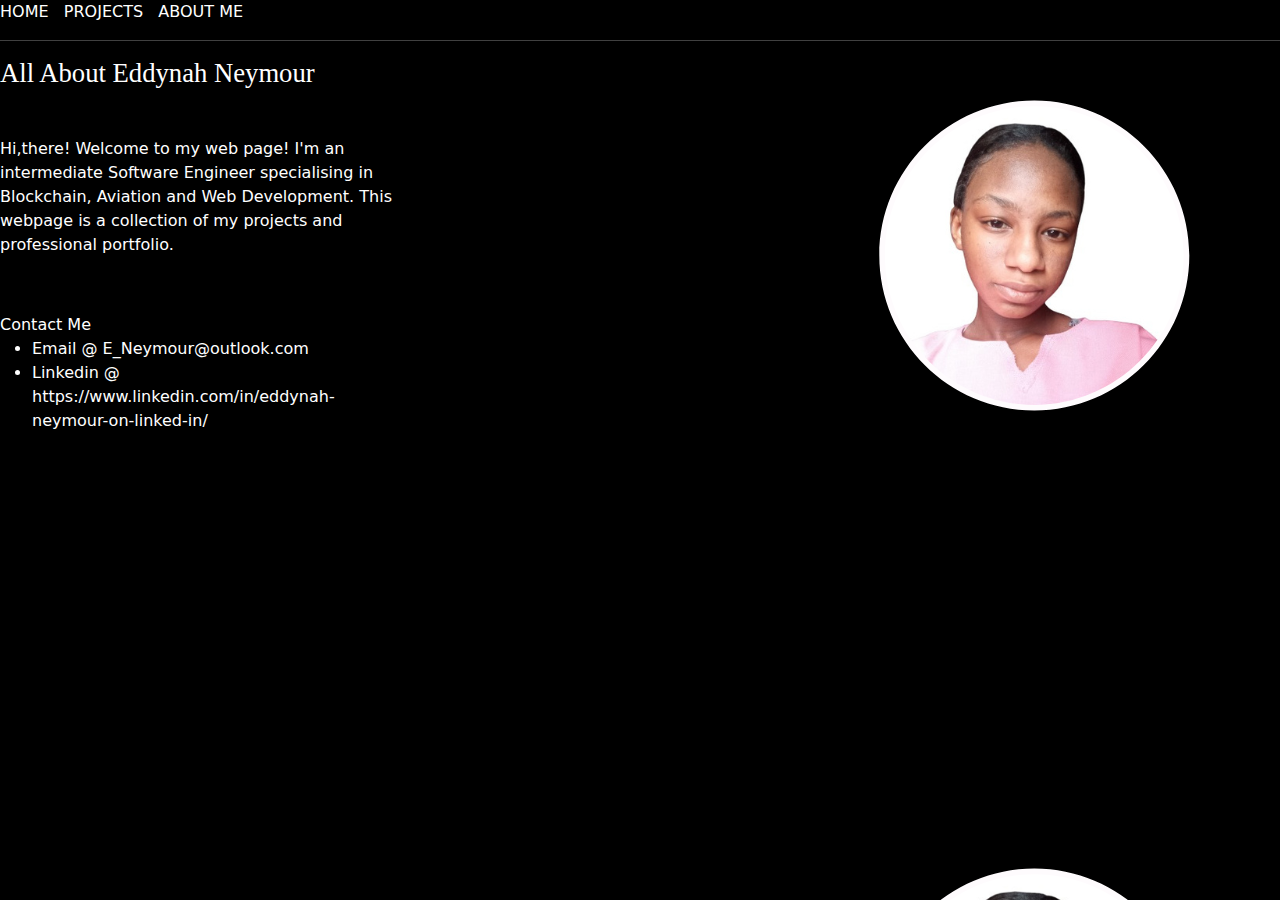
==== about.html @ e37b4400 "Add files via upload" ====
<html>
      <head>
	     <title>About Me</title>
	  </head>
	  
	  <link rel="stylesheet"
	      type="text/css"
		  href="bootstrap.css"
		  />
		  
	  <link rel="stylesheet"
	      type="text/css"
		  href="styles.css"
		  />
		  
	  <body class="about">
	      <a
		   href="index.html">
		   HOME
		  </a>
		  &nbsp;
		  <a
		   href="project.html">
		   PROJECTS
		  </a>
		  &nbsp;
		  <a
		   href="about.html">
		   ABOUT ME
		  </a>
		  
		  <hr></hr>
		  
		  <h2>All About Eddynah Neymour</h2>
		  &nbsp
		  <p>
		     <div class="row">
			 <div class="col-md-4">
		     Hi,there! Welcome to my web page! I'm an intermediate Software Engineer
			 specialising in Blockchain, Aviation and Web Development. This webpage
			 is a collection of my projects and professional portfolio. 
             </div>
            </div>	   
		  </p>
		  &nbsp;
		  <p>
		     <div class="row">
			 <div class="col-md-4">
			 Contact Me
		     <ul>
		         <li>Email @ E_Neymour@outlook.com</li>
		         <li>Linkedin @ https://www.linkedin.com/in/eddynah-neymour-on-linked-in/</li>
             <ul>
		  </p>
	   </body>
</html>
---- styles.css ----
�� b o d y . h o m e {  
           b a c k g r o u n d - i m a g e :   u r l ( " H o m e . p n g " ) ;  
 	   c o l o r :   w h i t e ;  
 }  
  
 b o d y . a b o u t {  
 	   b a c k g r o u n d - i m a g e :   u r l ( " P r o j e c t . p n g " ) ;  
 	   c o l o r :   w h i t e ;  
 }  
  
 b o d y . p r o j e c t {  
 	   b a c k g r o u n d - c o l o r :   b l a c k ;  
 	   c o l o r :   w h i t e ;  
 }  
  
 a {  
 	 c o l o r :   w h i t e ;  
 	 t e x t - d e c o r a t i o n :   n o n e ;  
 }  
  
 a : h o v e r {  
 	 c o l o r :   r e d ;  
 	 b a c k g r o u n d :   b l a c k ;  
 } }  
  
 h 1 {  
 	 f o n t - f a m i l y :   m o n o s p a c e ;  
 	 f o n t - s i z e :   5 0 p t ;  
 	 c o l o r :   n a v y ;  
 }  
  
 h 2 {  
 	 f o n t - f a m i l y :   s e r i f ;  
 	 f o n t - s i z e :   2 0 p t  
 }  
  
 . t h i n _ b o r d e r {  
 	   b o r d e r :   1 p x   s o l i d   b l a c k ;  
 }  
  
 . c r o p - i m g {  
     m a x - h e i g h t : 1 5 0 p x ;  
     m a x - w i d t h : 1 0 0 % ;  
     m a r g i n - b o t t o m :   1 0 p x ;  
 }  
  
 . l a r g e - i m g {  
     m a x - w i d t h : 1 0 0 % ;  
     m a r g i n - t o p :   1 0 p x ;  
 }  
  
 . c h a p t e r - t h u m b n a i l   {  
     m a r g i n - t o p :   1 0 p x ;    
     w h i t e - s p a c e   :   p r e ;      
     o v e r f l o w   :   h i d d e n ;      
     m a x - h e i g h t :   1 5 0 p x ;    
     h e i g h t   :   1 5 0 p x ;      
     b o r d e r - r a d i u s :   1 0 p x ;  
 }  
  
 # m a i n V i e w e r   {  
     m a r g i n - t o p :   1 0 p x ;  
     w h i t e - s p a c e   :   p r e ;        
 }
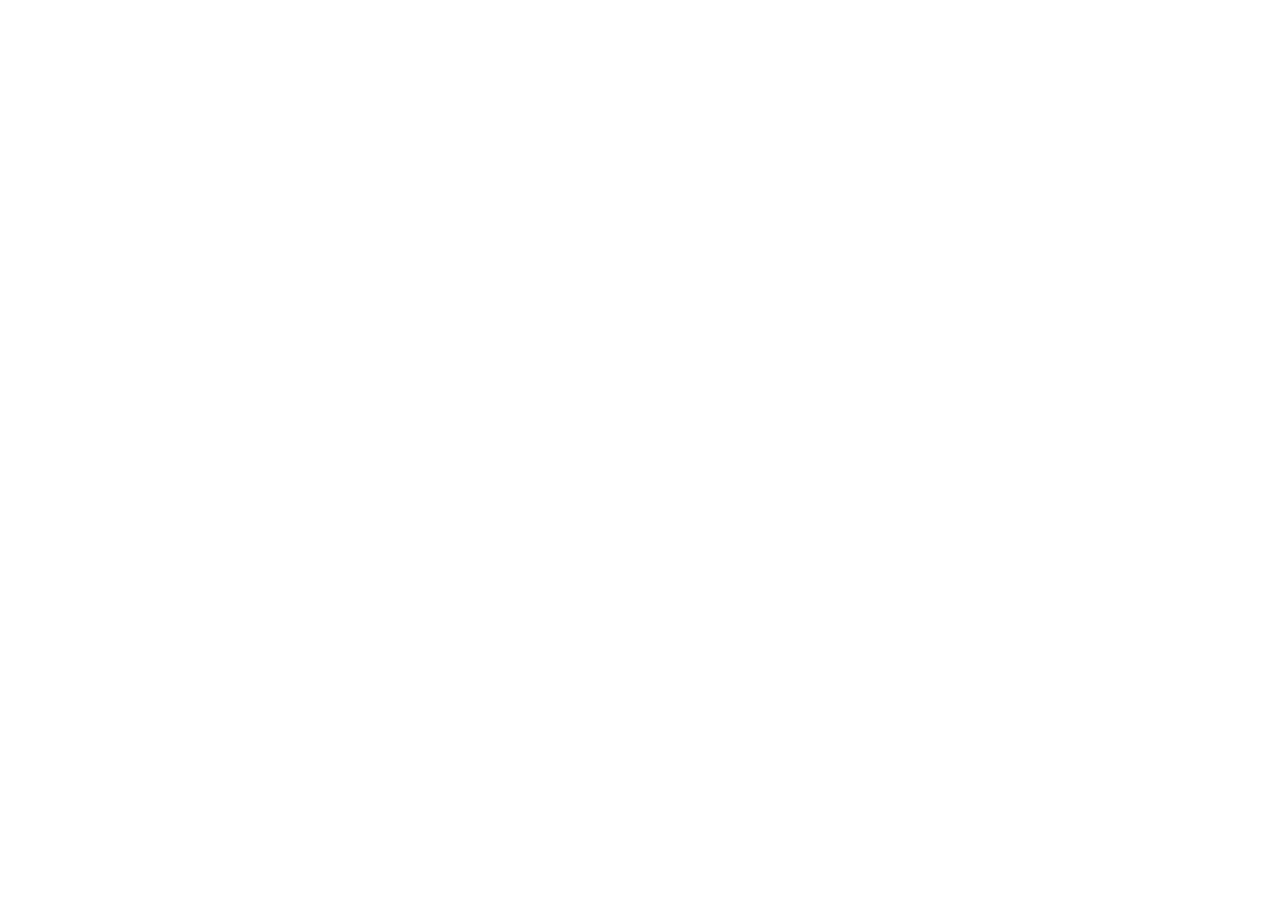
==== commit 061753e6: "Update about.html" ====
--- a/about.html
+++ b/about.html
@@ -28,29 +28,33 @@
 		   href="about.html">
 		   ABOUT ME
 		  </a>
-		  
+		  &nbsp;
+		  <a
+		   href="Contact.html">
+		   CONTACT 
+		  </a>
+
 		  <hr></hr>
 		  
-		  <h2>All About Eddynah Neymour</h2>
+		  <h2>About Eddynah Neymour</h2>
 		  &nbsp
 		  <p>
 		     <div class="row">
 			 <div class="col-md-4">
-		     Hi,there! Welcome to my web page! I'm an intermediate Software Engineer
-			 specialising in Blockchain, Aviation and Web Development. This webpage
-			 is a collection of my projects and professional portfolio. 
+		     Hi,there! 
+			 I'm an Information Technology Professional specialising in 
+			 Software Engineering. My previous profession was in Culinary Arts
+			 as a Line Chef. Eventhough I enjoyed cooking, engineering was my foundation
+			 in High School. In 2021, I decided to transition back into the Engineering 
+			 field by completing a Computer Programming Certification with University 
+			 of London and the Google IT Support Certification via Coursera. After
+			 completing,I went on to complete a remote internship with JP Morgan Chase & Co in 2022,
+			 and got admitted into the Bachelor of Science Computer Science Program at University
+			 of London. In March 2023, I completed Skyscanner's Software Engineering Virtual Experience.
+			 I am currently an Intern with JP Morgan Chase & Co once again.
+			 Thank you for visiting!
              </div>
             </div>	   
 		  </p>
-		  &nbsp;
-		  <p>
-		     <div class="row">
-			 <div class="col-md-4">
-			 Contact Me
-		     <ul>
-		         <li>Email @ E_Neymour@outlook.com</li>
-		         <li>Linkedin @ https://www.linkedin.com/in/eddynah-neymour-on-linked-in/</li>
-             <ul>
-		  </p>
 	   </body>
-</html>+</html>
--- a/styles.css
+++ b/styles.css
@@ -1,127 +1,70 @@
-�� b o d y . h o m e { - 
-           b a c k g r o u n d - i m a g e :   u r l ( " H o m e . p n g " ) ; - 
- 	   c o l o r :   w h i t e ; - 
- } - 
- - 
- b o d y . a b o u t { - 
- 	   b a c k g r o u n d - i m a g e :   u r l ( " P r o j e c t . p n g " ) ; - 
- 	   c o l o r :   w h i t e ; - 
- } - 
- - 
- b o d y . p r o j e c t { - 
- 	   b a c k g r o u n d - c o l o r :   b l a c k ; - 
- 	   c o l o r :   w h i t e ; - 
- } - 
- - 
- a { - 
- 	 c o l o r :   w h i t e ; - 
- 	 t e x t - d e c o r a t i o n :   n o n e ; - 
- } - 
- - 
- a : h o v e r { - 
- 	 c o l o r :   r e d ; - 
- 	 b a c k g r o u n d :   b l a c k ; - 
- } } - 
- - 
- h 1 { - 
- 	 f o n t - f a m i l y :   m o n o s p a c e ; - 
- 	 f o n t - s i z e :   5 0 p t ; - 
- 	 c o l o r :   n a v y ; - 
- } - 
- - 
- h 2 { - 
- 	 f o n t - f a m i l y :   s e r i f ; - 
- 	 f o n t - s i z e :   2 0 p t - 
- } - 
- - 
- . t h i n _ b o r d e r { - 
- 	   b o r d e r :   1 p x   s o l i d   b l a c k ; - 
- } - 
- - 
- . c r o p - i m g { - 
-     m a x - h e i g h t : 1 5 0 p x ; - 
-     m a x - w i d t h : 1 0 0 % ; - 
-     m a r g i n - b o t t o m :   1 0 p x ; - 
- } - 
- - 
- . l a r g e - i m g { - 
-     m a x - w i d t h : 1 0 0 % ; - 
-     m a r g i n - t o p :   1 0 p x ; - 
- } - 
- - 
- . c h a p t e r - t h u m b n a i l   { - 
-     m a r g i n - t o p :   1 0 p x ;   - 
-     w h i t e - s p a c e   :   p r e ;     - 
-     o v e r f l o w   :   h i d d e n ;     - 
-     m a x - h e i g h t :   1 5 0 p x ;   - 
-     h e i g h t   :   1 5 0 p x ;     - 
-     b o r d e r - r a d i u s :   1 0 p x ; - 
- } - 
- - 
- # m a i n V i e w e r   { - 
-     m a r g i n - t o p :   1 0 p x ; - 
-     w h i t e - s p a c e   :   p r e ;       - 
- }+﻿body.home{
+     background-image: url("Home@ENStudio.png");
+	 color: white;
+}
+
+body.project{
+	background-image: url("Project@ENStudio.png");
+	color: white;
+}
+
+body.about{
+	background-image: url("About@ENStudio.png");
+	color: white;
+}
+
+body.contact{
+	background-image: url("Contact@ENSTUDIO.png");
+	color: white;
+}
+	
+a{
+	color: white;
+	text-decoration: none;
+}
+
+a:hover{
+	color: white;
+	background: brown;
+}}
+
+h1{
+	font-family: monospace;
+	font-size: 50pt;
+	color: navy;
+}
+
+h2{
+	font-family: serif;
+	font-size: 20pt
+}
+
+.thin_border{
+	 border: 1px solid black;
+}
+
+.crop-img{
+  max-height:150px;
+  max-width:100%;
+  margin-bottom: 10px;
+}
+
+.large-img{
+  max-width:100%;
+  margin-top: 10px;
+}
+
+.chapter-thumbnail {
+  margin-top: 10px; 
+  white-space : pre;  
+  overflow : hidden;  
+  max-height: 150px; 
+  height : 150px;  
+  border-radius: 10px;
+}
+
+#mainViewer {
+  margin-top: 10px;
+  white-space : pre;   
+}
+
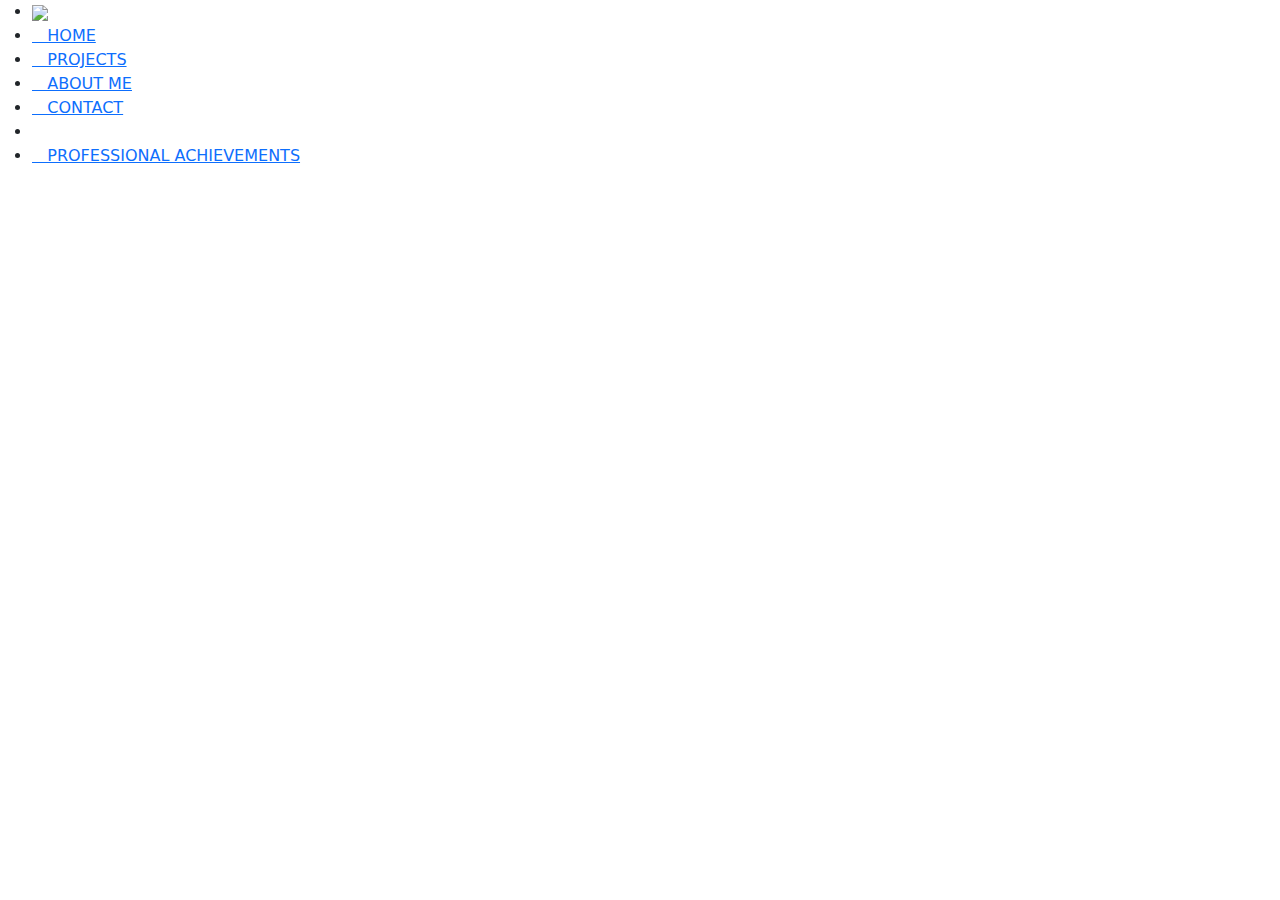
==== commit 56114a1b: "Update about.html" ====
--- a/about.html
+++ b/about.html
@@ -1,60 +1,48 @@
 <html>
-      <head>
+     <head>
 	     <title>About Me</title>
-	  </head>
 	  
 	  <link rel="stylesheet"
 	      type="text/css"
 		  href="bootstrap.css"
-		  />
+		/>
 		  
 	  <link rel="stylesheet"
 	      type="text/css"
 		  href="styles.css"
-		  />
+		/>
+  	  <link rel="apple-touch-icon"
+	      sizes="180x180" 
+	      href="/apple-touch-icon.png"
+		/>
+	
+      <link rel="icon" 
+	      type="image/png" 
+	      sizes="32x32"
+	      href="/favicon-32x32.png"
+		/>
+	
+      <link rel="icon" 
+	      type="image/png" 
+	      sizes="16x16" 
+	      href="/favicon-16x16.png"
+		/>
+
+	  <link rel="manifest" 
+	       href="/site.webmanifest"
+		/>
+	   
+	 <meta name="viewport" content="width=device-width, initial-scale=1">
+     </head>
 		  
 	  <body class="about">
-	      <a
-		   href="index.html">
-		   HOME
-		  </a>
-		  &nbsp;
-		  <a
-		   href="project.html">
-		   PROJECTS
-		  </a>
-		  &nbsp;
-		  <a
-		   href="about.html">
-		   ABOUT ME
-		  </a>
-		  &nbsp;
-		  <a
-		   href="Contact.html">
-		   CONTACT 
-		  </a>
-
-		  <hr></hr>
-		  
-		  <h2>About Eddynah Neymour</h2>
-		  &nbsp
-		  <p>
-		     <div class="row">
-			 <div class="col-md-4">
-		     Hi,there! 
-			 I'm an Information Technology Professional specialising in 
-			 Software Engineering. My previous profession was in Culinary Arts
-			 as a Line Chef. Eventhough I enjoyed cooking, engineering was my foundation
-			 in High School. In 2021, I decided to transition back into the Engineering 
-			 field by completing a Computer Programming Certification with University 
-			 of London and the Google IT Support Certification via Coursera. After
-			 completing,I went on to complete a remote internship with JP Morgan Chase & Co in 2022,
-			 and got admitted into the Bachelor of Science Computer Science Program at University
-			 of London. In March 2023, I completed Skyscanner's Software Engineering Virtual Experience.
-			 I am currently an Intern with JP Morgan Chase & Co once again.
-			 Thank you for visiting!
-             </div>
-            </div>	   
-		  </p>
-	   </body>
+	     <ul>
+		     <li> <img src="favicon.ico"/> </li>
+			 <li> <a href="index.html">&nbsp&nbsp&nbspHOME</a> </li>
+		     <li> <a href="project.html">&nbsp&nbsp&nbspPROJECTS</a> </li>
+		     <li> <a href="about.html">&nbsp&nbsp&nbspABOUT ME</a> </li>
+		     <li> <a href="Contact.html">&nbsp&nbsp&nbspCONTACT</a> <li>
+		     <li> <a href="achievements.html">&nbsp&nbsp&nbspPROFESSIONAL ACHIEVEMENTS</a> </li>
+		 </ul>
+     </body>
 </html>
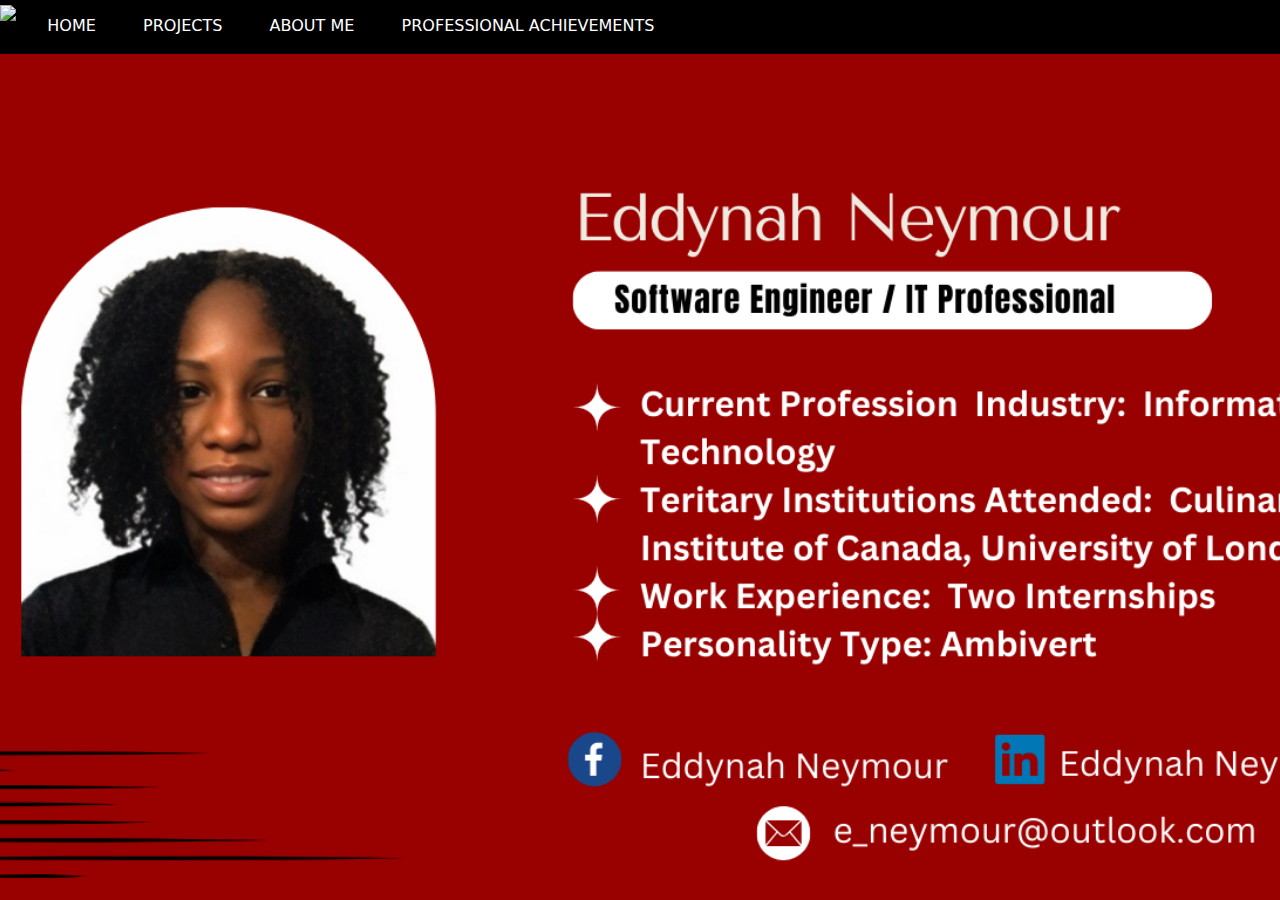
==== commit 590ee1ed: "Add files via upload" ====
--- a/about.html
+++ b/about.html
@@ -37,11 +37,10 @@
 		  
 	  <body class="about">
 	     <ul>
-		     <li> <img src="favicon.ico"/> </li>
+		     <li> <img src="favicon.ico"> </li>
 			 <li> <a href="index.html">&nbsp&nbsp&nbspHOME</a> </li>
 		     <li> <a href="project.html">&nbsp&nbsp&nbspPROJECTS</a> </li>
 		     <li> <a href="about.html">&nbsp&nbsp&nbspABOUT ME</a> </li>
-		     <li> <a href="Contact.html">&nbsp&nbsp&nbspCONTACT</a> <li>
 		     <li> <a href="achievements.html">&nbsp&nbsp&nbspPROFESSIONAL ACHIEVEMENTS</a> </li>
 		 </ul>
      </body>
--- a/styles.css
+++ b/styles.css
@@ -0,0 +1,395 @@
+﻿/*Webpage backgrounds*/
+body.home{
+     background: url("Homepage@ENStudio.png");
+     background-repeat: no-repeat;
+     position: fixed;
+}
+
+body.project{
+	 background-image: url("Project@ENStudio.png");
+	 background-repeat: no-repeat;
+   background-position: center; 
+	 position: fixed;
+}
+
+body.about{
+	 background-image: url("About@ENStudio.png");
+	 background-repeat: no-repeat;
+   background-size: cover;  
+   background-position: center; 
+
+} 
+
+body.achievements{
+	 background-image: url("Achievement@ENStudio.png");
+	 background-repeat: no-repeat;
+   background-position: center; 
+   color: #D6DBDF;
+}
+
+ a {
+     text-decoration: none;
+     color: white;
+}
+
+p{
+	 font-family: monospace;
+	 font-size: 30px;
+	 color: white;
+}
+
+h2{
+	 font-family: monospace;
+	 font-size: 16pt;
+	 color: white;
+	 padding-top: 15px;
+	 padding-left: 20px;
+}
+
+.thin_border{
+	 border: 1px solid black;
+}
+
+.crop-img{
+  max-height:150px;
+  max-width:100%;
+  margin-bottom: 15px;
+}
+
+.row{
+  display: flex;
+  flex-wrap: wrap;
+  padding: 0 4px;
+  margin-left: 25px;
+}
+
+.column{
+  flex: 25%;
+  max-width: 25%;
+  padding: 0 5px;
+}
+
+.column img {
+  margin-top: 15px;
+  vertical-align: middle;
+  width: 100%;
+}
+
+ul{
+  list-style-type: none;
+  margin: 0;
+  padding: 0;
+  overflow: hidden;
+  background-color: black;
+}
+
+li {
+  float: left;
+}
+li a {
+  display: block;
+  color: white;
+  text-align: center;
+  padding: 14px 16px;
+  text-decoration: none;
+}
+
+li a:hover {
+  background-color: red;
+}
+
+
+@media screen and (max-width: 800px) {
+  .column {
+    flex-shrink: 50%;
+    max-width: 50%;
+  }
+  .gallery {
+    flex-shrink: 50%;
+  }
+  ul {
+	  flex-shrink: 80%;
+	  max-width: 70%
+  }
+  h2 {
+	  flex-shrink: 80%;
+	  max-width: 90%
+  }
+  body.about {
+    flex: 50%;
+    max-width: 50%;
+  }
+  body.home {
+    flex-shrink: 50%;
+    max-width: 50%;
+  }
+  body.achievements {
+    flex-shrink: 50%;
+    max-width: 50%;
+  }
+  body.project {
+    flex-shrink: 50%;
+    max-width: 50%;
+  }
+}
+.button {
+   background-color: black;
+   border: none;
+   color: white;
+   padding: 20px 34px;
+   text-align: center;
+   text-decoration: none;
+   display: inline-block;
+   font-size: 20px;
+   margin: 5px 2px;
+   cursor: pointer;
+ }
+
+/* Flip image gallery style-type @codepen.io*/
+* {
+  -webkit-box-sizing: border-box;
+  -moz-box-sizing: border-box;
+  box-sizing: border-box;
+}
+
+.container {
+  height: 70%;
+}
+.gallery {
+  list-style-type: none;
+  height: 90%;
+  margin-top: 50px;
+  overflow: hidden;
+}
+.gallery li {
+  float: left;
+  height: 100%;
+  width: 279px;
+  background: black;
+  padding-left: 10px;
+}
+.gallery .flip {
+  height: 100%;
+  width: 100%;
+  position: relative;
+  -webkit-transform-style: preserve-3d;
+  -moz-transform-style: preserve-3d;
+  transform-style: preserve-3d;
+
+  -webkit-perspective: 2000px;
+  -moz-perspective: 2000px;
+  perspective: 2000px;
+}
+.gallery li:hover .front-side {
+  opacity: 0;
+  -webkit-transform: rotateY(180deg);
+  -moz-transform: rotateY(180deg);
+  transform: rotateY(180deg);
+}
+.gallery li:hover .back-side {
+  background: black;
+  opacity: 1;
+  -webkit-transform: rotateY(0deg);
+  -moz-transform: rotateY(0deg);
+  transform: rotateY(0deg);
+}
+
+.gallery .front-side,
+.gallery .back-side {
+  position: absolute;
+  top: 0;
+  left: 0;
+  width: 100%;
+  height: 100%;
+  -webkit-backface-visibility:  hidden;
+  -moz-backface-visibility:  hidden;
+  backface-visibility:  hidden;
+
+  -webkit-transition: transform 0.5s ease-out, opacity 0.6s ease-out;
+  -moz-transition: transform 0.5s ease-out, opacity 0.6s ease-out;
+  transition: transform 0.5s ease-out, opacity 0.6s ease-out;
+}
+.gallery .front-side {
+  opacity: 1;
+  background-size: cover;
+  background-repeat: no-repeat;
+  background-position: 50% 50%;
+
+  -webkit-transform: rotateY(0deg);
+  -moz-transform: rotateY(0deg);
+  transform: rotateY(0deg);
+}
+.gallery .back-side {
+  opacity: 0;
+  -webkit-transform: rotateY(-180deg);
+  -moz-transform: rotateY(-180deg);
+  transform: rotateY(-180deg);
+}
+.gallery .back-side > a {
+  display: block;
+  width: 100%;
+  height: 100%;
+}
+
+.gallery li:nth-child(1) .front-side {
+  background-image:url('CP.png');
+}
+.gallery li:nth-child(1) .loader {
+  border-top-color: #000000;
+  border-left-color: #000000;
+}
+.gallery li:nth-child(1) .text h3 {
+  color: black;
+}
+.gallery li:nth-child(1) .text h3:after {
+  background: black;
+}
+
+.gallery li:nth-child(2) .front-side {
+  background-image: url('IT.png');
+}
+.gallery li:nth-child(2) .loader {
+  border-top-color: #000000;
+  border-left-color: #000000;
+}
+.gallery li:nth-child(2) .text h3 {
+  color: black;
+}
+.gallery li:nth-child(2) .text h3:after {
+  background: black;
+}
+
+.gallery li:nth-child(3) .front-side {
+  background-image: url('BM.png');
+}
+.gallery li:nth-child(3) .loader {
+  border-top-color: #000000;
+  border-left-color: #000000;
+}
+.gallery li:nth-child(3) .text h3 {
+  color: black;
+}
+.gallery li:nth-child(3) .text h3:after {
+  background: black;
+}
+
+.gallery li:nth-child(4) .front-side {
+  background-image: url('Sky.png');
+}
+.gallery li:nth-child(4) .loader {
+  border-top-color: #000000;
+  border-left-color: #000000;
+}
+.gallery li:nth-child(4) .text h3 {
+  color: black;
+}
+.gallery li:nth-child(4) .text h3:after {
+  background: black;
+}
+
+.gallery .content {
+  text-align: center;
+  position: absolute;
+  top: 50%;
+  -webkit-transform: translateY(-50%);
+  -moz-transform: translateY(-50%);
+  transform: translateY(-50%);
+  padding: 25px 20px;
+}
+
+.gallery li:hover .text {
+  opacity: 1;
+  visibility: visible;
+  max-height: 2000px;
+  -webkit-transition: opacity .3s ease-in 1.5s, max-height .1s ease 1.5s;
+  -moz-transition: opacity .3s ease-in 1.5s, max-height .1s ease 1.5s;
+  transition: opacity .3s ease-in 1.5s, max-height .1s ease 1.5s;
+}
+.gallery li:hover .loader {
+  opacity: 1;
+  visibility: visible;
+  -webkit-animation: hide .1s ease-in-out 1.4s forwards, load .75s infinite;
+  -moz-animation: hide .1s ease-in-out 1.4s forwards, load .75s infinite;
+  animation: hide .1s ease-in-out 1.4s forwards, load .75s infinite;
+}
+.gallery .text {
+  opacity: 0;
+  visibility: hidden;
+  max-height: 0;
+}
+.gallery .content h3 {
+  position: relative;
+  color: #3498DB;
+  font: normal 30px/1.25 'Open Sans';
+  margin-bottom: 25px;
+}
+.gallery .content h3:after {
+  content: '';
+  position: absolute;
+  width: 50px;
+  height: 3px;
+  bottom: -10px;
+  left: 50%;
+  margin-left: -25px;
+  background: white;
+}
+.gallery .content p {
+  margin: 10px 0;
+  color: #D6DBDF;
+  font: normal 16px/1.25 'Open Sans';
+}
+.gallery .loader {
+  opacity: 0;
+  visibility: hidden;
+  width: 30px;
+  height: 30px;
+  border-radius: 50%;
+  margin: auto;
+  border: 4px solid transparent;
+  border-top-color: #3498DB;
+  border-left-color: #3498DB;
+}
+
+@-webkit-keyframes load {
+  0% {
+    -webkit-transform: rotate(0deg);
+  }
+  100% {
+    -webkit-transform: rotate(360deg);
+  }
+}
+@-moz-keyframes load {
+  0% {
+    -moz-transform: rotate(0deg);
+  }
+  100% {
+    -moz-transform: rotate(360deg);
+  }
+}
+@keyframes load {
+  0% {
+    transform: rotate(0deg);
+  }
+  100% {
+    transform: rotate(360deg);
+  }
+}
+
+@-webkit-keyframes hide {
+  100% {
+    visibility: hidden;
+    opacity: 0;
+  }
+}
+@-moz-keyframes hide {
+  100% {
+    visibility: hidden;
+    opacity: 0;
+  }
+}
+@keyframes hide {
+  100% {
+    visibility: hidden;
+    opacity: 0;
+  }
+}
